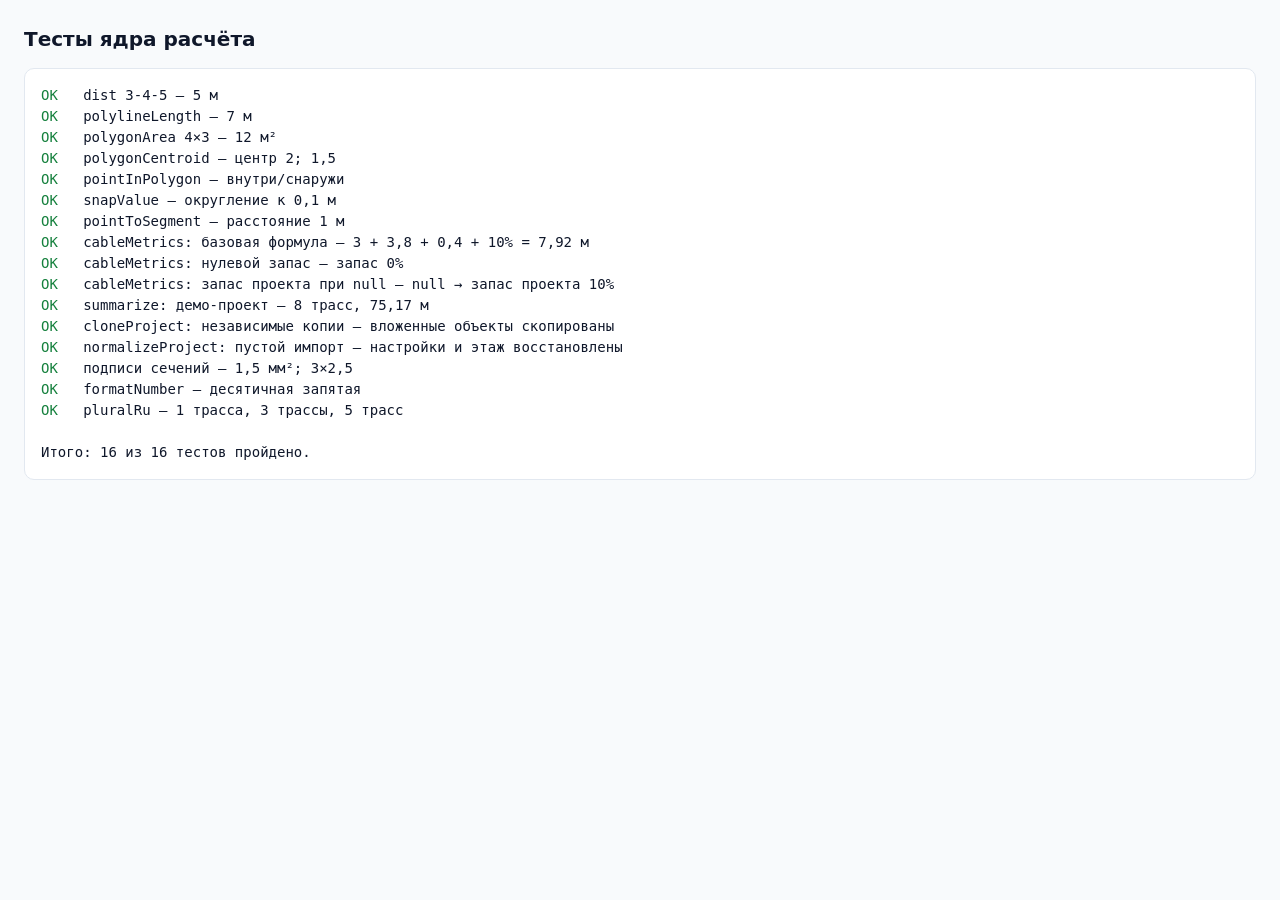
==== tests.html @ 00d1d7ba "Add files via upload" ====
<!doctype html>
<html lang="ru">
<head>
  <meta charset="utf-8">
  <meta name="viewport" content="width=device-width, initial-scale=1">
  <title>Тесты ядра — ЭлектроПлан</title>
  <style>
    body { font: 14px/1.5 system-ui, sans-serif; margin: 24px; background: #f8fafc; color: #0f172a; }
    h1 { font-size: 20px; }
    pre { background: #fff; border: 1px solid #e2e8f0; border-radius: 10px; padding: 16px; white-space: pre-wrap; }
    .ok { color: #15803d; }
    .fail { color: #b91c1c; }
  </style>
</head>
<body>
  <h1>Тесты ядра расчёта</h1>
  <pre id="out">Запуск…</pre>
  <script type="module">
    import {
      createDemoProject, cloneProject, normalizeProject, sectionLabel,
      getSectionInfo, cableSpecLabel
    } from "./js/model.js";
    import {
      dist, polylineLength, polygonArea, polygonCentroid, pointInPolygon,
      snapValue, pointToSegment, formatNumber, pluralRu
    } from "./js/geometry.js";
    import { cableMetrics, summarize } from "./js/calc.js";

    const results = [];
    function check(name, fn) {
      try {
        const detail = fn();
        results.push({ name, ok: true, detail: detail || "" });
      } catch (error) {
        results.push({ name, ok: false, detail: error.message });
      }
    }
    function assert(condition, message) {
      if (!condition) throw new Error(message || "Условие не выполнено");
    }
    function close(actual, expected, epsilon = 1e-9) {
      assert(Math.abs(actual - expected) < epsilon, `ожидалось ${expected}, получено ${actual}`);
    }

    check("dist 3-4-5", () => {
      close(dist({ x: 0, y: 0 }, { x: 3, y: 4 }), 5);
      return "5 м";
    });

    check("polylineLength", () => {
      close(polylineLength([{ x: 0, y: 0 }, { x: 3, y: 0 }, { x: 3, y: 4 }]), 7);
      return "7 м";
    });

    check("polygonArea 4×3", () => {
      close(polygonArea([
        { x: 0, y: 0 }, { x: 4, y: 0 }, { x: 4, y: 3 }, { x: 0, y: 3 }
      ]), 12);
      return "12 м²";
    });

    check("polygonCentroid", () => {
      const c = polygonCentroid([
        { x: 0, y: 0 }, { x: 4, y: 0 }, { x: 4, y: 3 }, { x: 0, y: 3 }
      ]);
      close(c.x, 2);
      close(c.y, 1.5);
      return "центр 2; 1,5";
    });

    check("pointInPolygon", () => {
      const square = [
        { x: 0, y: 0 }, { x: 4, y: 0 }, { x: 4, y: 3 }, { x: 0, y: 3 }
      ];
      assert(pointInPolygon({ x: 2, y: 1.5 }, square));
      assert(!pointInPolygon({ x: 5, y: 1.5 }, square));
      return "внутри/снаружи";
    });

    check("snapValue", () => {
      close(snapValue(0.26, 0.1), 0.3, 1e-9);
      close(snapValue(-0.04, 0.1), 0, 1e-9);
      return "округление к 0,1 м";
    });

    check("pointToSegment", () => {
      const r = pointToSegment({ x: 2, y: 1 }, { x: 0, y: 0 }, { x: 4, y: 0 });
      close(r.distance, 1);
      close(r.point.x, 2);
      close(r.point.y, 0);
      return "расстояние 1 м";
    });

    check("cableMetrics: базовая формула", () => {
      const floor = {
        devices: [
          { id: "d1", mountHeight: 0.3 },
          { id: "d2", mountHeight: 0.9 }
        ]
      };
      const cable = {
        points: [{ x: 0, y: 0 }, { x: 3, y: 0 }],
        routeHeight: 2.5,
        startDeviceId: "d1",
        endDeviceId: "d2",
        section: 2.5,
        cores: 3
      };
      const m = cableMetrics(cable, floor, {
        reservePercent: 10, deviceSlack: 0.2
      });
      close(m.plan, 3);
      close(m.vertical, 3.8);
      close(m.slack, 0.4);
      close(m.subtotal, 7.2);
      close(m.reserve, 0.72);
      close(m.total, 7.92);
      return "3 + 3,8 + 0,4 + 10% = 7,92 м";
    });

    check("cableMetrics: нулевой запас", () => {
      const floor = { devices: [{ id: "d1", mountHeight: 0.3 }] };
      const cable = {
        points: [{ x: 0, y: 0 }, { x: 3, y: 0 }],
        routeHeight: 2.5,
        startDeviceId: "d1",
        endDeviceId: null,
        reservePercent: 0,
        section: 1.5,
        cores: 3
      };
      const m = cableMetrics(cable, floor, { reservePercent: 10, deviceSlack: 0.2 });
      close(m.total, 3 + 2.2 + 0.2);
      return "запас 0%";
    });

    check("cableMetrics: запас проекта при null", () => {
      const floor = { devices: [{ id: "d1", mountHeight: 0.3 }] };
      const cable = {
        points: [{ x: 0, y: 0 }, { x: 3, y: 0 }],
        routeHeight: 2.5,
        startDeviceId: "d1",
        endDeviceId: null,
        reservePercent: null,
        section: 1.5,
        cores: 3
      };
      const m = cableMetrics(cable, floor, { reservePercent: 10, deviceSlack: 0.2 });
      close(m.reservePercent, 10);
      close(m.subtotal, 5.4);
      close(m.total, 5.94);
      return "null → запас проекта 10%";
    });

    check("summarize: демо-проект", () => {
      const project = createDemoProject();
      const floor = project.floors[0];
      const s = summarize(project, floor);
      assert(s.routes.length === 8, "должно быть 8 трасс");
      assert(s.bySection.length === 2, "должно быть 2 сечения");
      assert(s.bySection.some((item) => item.section === 1.5));
      assert(s.bySection.some((item) => item.section === 2.5));
      assert(s.totals.total > 0, "итог должен быть больше нуля");
      return `${s.routes.length} трасс, ${formatNumber(s.totals.total)} м`;
    });

    check("cloneProject: независимые копии", () => {
      const project = createDemoProject();
      const copy = cloneProject(project);
      copy.floors[0].walls[0].a.x = 99;
      assert(project.floors[0].walls[0].a.x !== 99, "оригинал изменился");
      return "вложенные объекты скопированы";
    });

    check("normalizeProject: пустой импорт", () => {
      const project = normalizeProject({ name: "Импорт" });
      assert(project.floors.length === 1);
      assert(project.settings.grid === 0.1);
      assert(project.activeFloorId === project.floors[0].id);
      return "настройки и этаж восстановлены";
    });

    check("подписи сечений", () => {
      assert(sectionLabel(1.5) === "1,5 мм²");
      assert(getSectionInfo(2.5).color === "#2563eb");
      assert(cableSpecLabel({ section: 2.5, cores: 3 }) === "3×2,5");
      return "1,5 мм²; 3×2,5";
    });

    check("formatNumber", () => {
      assert(formatNumber(2.5) === "2,50");
      assert(formatNumber(0) === "0,00");
      return "десятичная запятая";
    });

    check("pluralRu", () => {
      assert(pluralRu(1, "трасса", "трассы", "трасс") === "трасса");
      assert(pluralRu(3, "трасса", "трассы", "трасс") === "трассы");
      assert(pluralRu(5, "трасса", "трассы", "трасс") === "трасс");
      assert(pluralRu(11, "трасса", "трассы", "трасс") === "трасс");
      assert(pluralRu(22, "трасса", "трассы", "трасс") === "трассы");
      return "1 трасса, 3 трассы, 5 трасс";
    });

    const failed = results.filter((result) => !result.ok);
    const out = document.getElementById("out");
    out.innerHTML = results.map((result) => {
      const mark = result.ok ? "OK  " : "FAIL";
      const cls = result.ok ? "ok" : "fail";
      return `<span class="${cls}">${mark}</span> ${result.name}${result.detail ? " — " + result.detail : ""}`;
    }).join("\n");
    out.innerHTML += `\n\nИтого: ${results.length - failed.length} из ${results.length} тестов пройдено.`;
    document.title = failed.length === 0 ? "OK" : "FAIL";
    window.__testResults = results;
    console.log("TEST_RESULTS", JSON.stringify(results));
  </script>
</body>
</html>
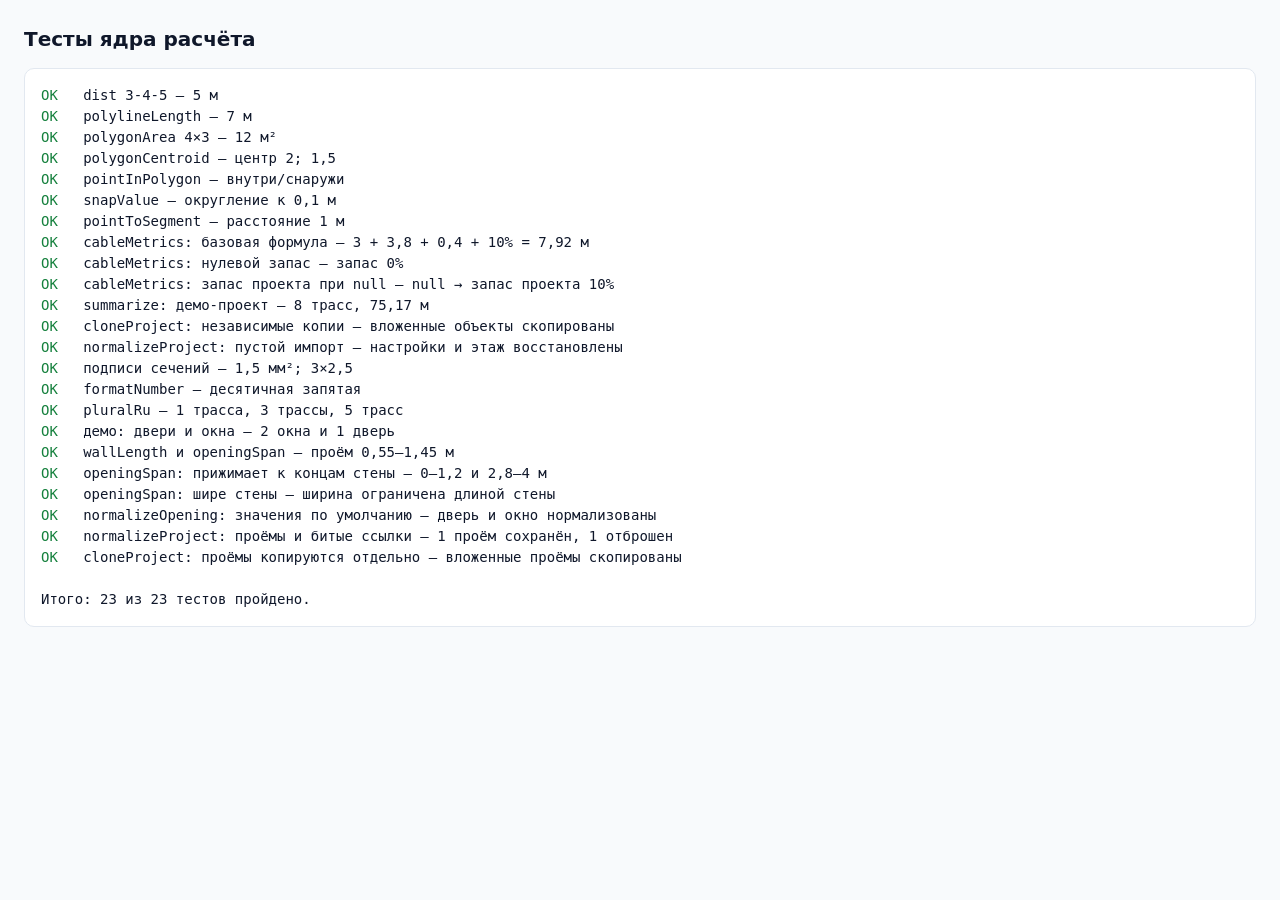
==== commit 45e06618: "Add files via upload" ====
--- a/tests.html
+++ b/tests.html
@@ -18,7 +18,8 @@
   <script type="module">
     import {
       createDemoProject, cloneProject, normalizeProject, sectionLabel,
-      getSectionInfo, cableSpecLabel
+      getSectionInfo, cableSpecLabel, getOpeningType, wallLength,
+      openingSpan, normalizeOpening
     } from "./js/model.js";
     import {
       dist, polylineLength, polygonArea, polygonCentroid, pointInPolygon,
@@ -202,6 +203,86 @@
       return "1 трасса, 3 трассы, 5 трасс";
     });
 
+    check("демо: двери и окна", () => {
+      const project = createDemoProject();
+      const openings = project.floors[0].openings;
+      assert(openings.length === 3, "должно быть 3 проёма");
+      assert(openings.filter((item) => item.type === "window").length === 2, "должно быть 2 окна");
+      assert(openings.filter((item) => item.type === "door").length === 1, "должна быть 1 дверь");
+      return "2 окна и 1 дверь";
+    });
+
+    check("wallLength и openingSpan", () => {
+      const wall = { a: { x: 0, y: 0 }, b: { x: 5, y: 0 } };
+      close(wallLength(wall), 5);
+      const span = openingSpan({ type: "door", offset: 1, width: 0.9 }, wall);
+      close(span.length, 5);
+      close(span.width, 0.9);
+      close(span.start, 0.55);
+      close(span.end, 1.45);
+      return "проём 0,55–1,45 м";
+    });
+
+    check("openingSpan: прижимает к концам стены", () => {
+      const wall = { a: { x: 0, y: 0 }, b: { x: 4, y: 0 } };
+      const nearStart = openingSpan({ type: "window", offset: 0, width: 1.2 }, wall);
+      close(nearStart.start, 0);
+      close(nearStart.end, 1.2);
+      const nearEnd = openingSpan({ type: "window", offset: 4, width: 1.2 }, wall);
+      close(nearEnd.start, 2.8);
+      close(nearEnd.end, 4);
+      return "0–1,2 и 2,8–4 м";
+    });
+
+    check("openingSpan: шире стены", () => {
+      const wall = { a: { x: 0, y: 0 }, b: { x: 1, y: 0 } };
+      const span = openingSpan({ type: "window", offset: 0.5, width: 3 }, wall);
+      assert(span.width <= 0.98, "ширина должна ужаться по стене");
+      close(span.start, 0.01);
+      close(span.end, 0.99);
+      return "ширина ограничена длиной стены";
+    });
+
+    check("normalizeOpening: значения по умолчанию", () => {
+      const wall = { a: { x: 0, y: 0 }, b: { x: 6, y: 0 } };
+      const door = normalizeOpening({ wallId: "w1", type: "door", width: 99, height: -1 }, wall);
+      assert(door.type === "door");
+      close(door.width, 4);
+      close(door.height, 0.3);
+      close(door.sill, 0);
+      assert(door.hinge === "start" && door.swing === 1);
+      const window = normalizeOpening({ wallId: "w1", type: "window" }, wall);
+      close(window.width, 1.2);
+      close(window.height, 1.4);
+      close(window.sill, 0.9);
+      return "дверь и окно нормализованы";
+    });
+
+    check("normalizeProject: проёмы и битые ссылки", () => {
+      const project = normalizeProject({
+        floors: [{
+          walls: [{ id: "w1", a: { x: 0, y: 0 }, b: { x: 4, y: 0 } }],
+          openings: [
+            { id: "o1", wallId: "w1", type: "window", offset: 2 },
+            { id: "o2", wallId: "missing", type: "door", offset: 1 }
+          ]
+        }]
+      });
+      const openings = project.floors[0].openings;
+      assert(openings.length === 1, "проём с несуществующей стеной должен отбрасываться");
+      assert(openings[0].id === "o1");
+      close(openings[0].width, 1.2);
+      return "1 проём сохранён, 1 отброшен";
+    });
+
+    check("cloneProject: проёмы копируются отдельно", () => {
+      const project = createDemoProject();
+      const copy = cloneProject(project);
+      copy.floors[0].openings[0].width = 9;
+      assert(project.floors[0].openings[0].width !== 9, "оригинал изменился");
+      return "вложенные проёмы скопированы";
+    });
+
     const failed = results.filter((result) => !result.ok);
     const out = document.getElementById("out");
     out.innerHTML = results.map((result) => {
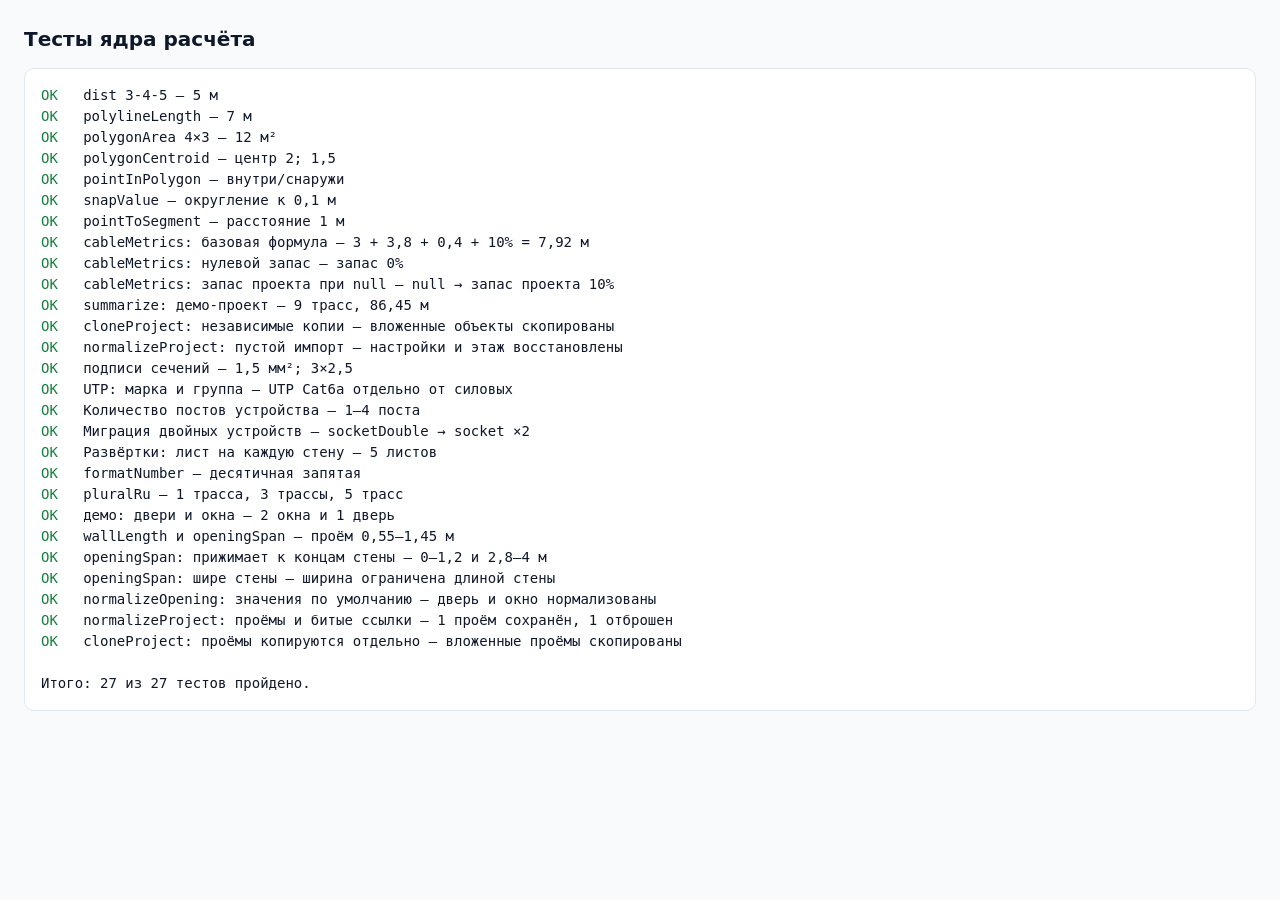
==== commit 8e1a65db: "Add files via upload" ====
--- a/tests.html
+++ b/tests.html
@@ -19,13 +19,15 @@
     import {
       createDemoProject, cloneProject, normalizeProject, sectionLabel,
       getSectionInfo, cableSpecLabel, getOpeningType, wallLength,
-      openingSpan, normalizeOpening
+      openingSpan, normalizeOpening, getDeviceGangs, deviceTypeLabel,
+      getCableKind, getUtpCategory
     } from "./js/model.js";
     import {
       dist, polylineLength, polygonArea, polygonCentroid, pointInPolygon,
       snapValue, pointToSegment, formatNumber, pluralRu
     } from "./js/geometry.js";
-    import { cableMetrics, summarize } from "./js/calc.js";
+    import { cableMetrics, summarize, summarizeProject } from "./js/calc.js";
+    import { buildElevationsMarkup } from "./js/elevations.js";
 
     const results = [];
     function check(name, fn) {
@@ -157,10 +159,11 @@
       const project = createDemoProject();
       const floor = project.floors[0];
       const s = summarize(project, floor);
-      assert(s.routes.length === 8, "должно быть 8 трасс");
-      assert(s.bySection.length === 2, "должно быть 2 сечения");
+      assert(s.routes.length === 9, "должно быть 9 трасс");
+      assert(s.bySection.length === 2, "должно быть 2 силовых сечения");
       assert(s.bySection.some((item) => item.section === 1.5));
       assert(s.bySection.some((item) => item.section === 2.5));
+      assert(s.bySpec.some((item) => item.kind === "utp"), "должна быть UTP-трасса");
       assert(s.totals.total > 0, "итог должен быть больше нуля");
       return `${s.routes.length} трасс, ${formatNumber(s.totals.total)} м`;
     });
@@ -186,6 +189,52 @@
       assert(getSectionInfo(2.5).color === "#2563eb");
       assert(cableSpecLabel({ section: 2.5, cores: 3 }) === "3×2,5");
       return "1,5 мм²; 3×2,5";
+    });
+
+    check("UTP: марка и группа", () => {
+      const cable = { kind: "utp", category: "Cat6a", section: 0, cores: 0 };
+      assert(getCableKind(cable) === "utp");
+      assert(getUtpCategory(cable).label === "UTP Cat6a");
+      assert(cableSpecLabel(cable) === "UTP Cat6a");
+      const project = summarizeProject(createDemoProject());
+      assert(project.bySpec.filter((item) => item.kind === "utp").length === 1);
+      assert(project.totals.total > 0);
+      return "UTP Cat6a отдельно от силовых";
+    });
+
+    check("Количество постов устройства", () => {
+      assert(getDeviceGangs({ type: "socket", gangs: 3 }) === 3);
+      assert(getDeviceGangs({ type: "switch", gangs: 99 }) === 4);
+      assert(getDeviceGangs({ type: "network", gangs: 4 }) === 1);
+      assert(deviceTypeLabel({ type: "socket", gangs: 2 }) === "Розетка ×2");
+      return "1–4 поста";
+    });
+
+    check("Миграция двойных устройств", () => {
+      const project = normalizeProject({
+        floors: [{
+          walls: [],
+          devices: [
+            { id: "d1", type: "socketDouble", x: 1, y: 1 },
+            { id: "d2", type: "switchDouble", x: 2, y: 1 }
+          ],
+          cables: []
+        }]
+      });
+      const [socket, sw] = project.floors[0].devices;
+      assert(socket.type === "socket" && socket.gangs === 2);
+      assert(sw.type === "switch" && sw.gangs === 2);
+      return "socketDouble → socket ×2";
+    });
+
+    check("Развёртки: лист на каждую стену", () => {
+      const project = createDemoProject();
+      const floor = project.floors[0];
+      const markup = buildElevationsMarkup(project, floor);
+      const sheets = (markup.match(/class="elevation-sheet"/g) || []).length;
+      assert(sheets === floor.walls.length, "число листов должно совпадать с числом стен");
+      assert(markup.includes("Развёртка стены"));
+      return `${sheets} листов`;
     });
 
     check("formatNumber", () => {
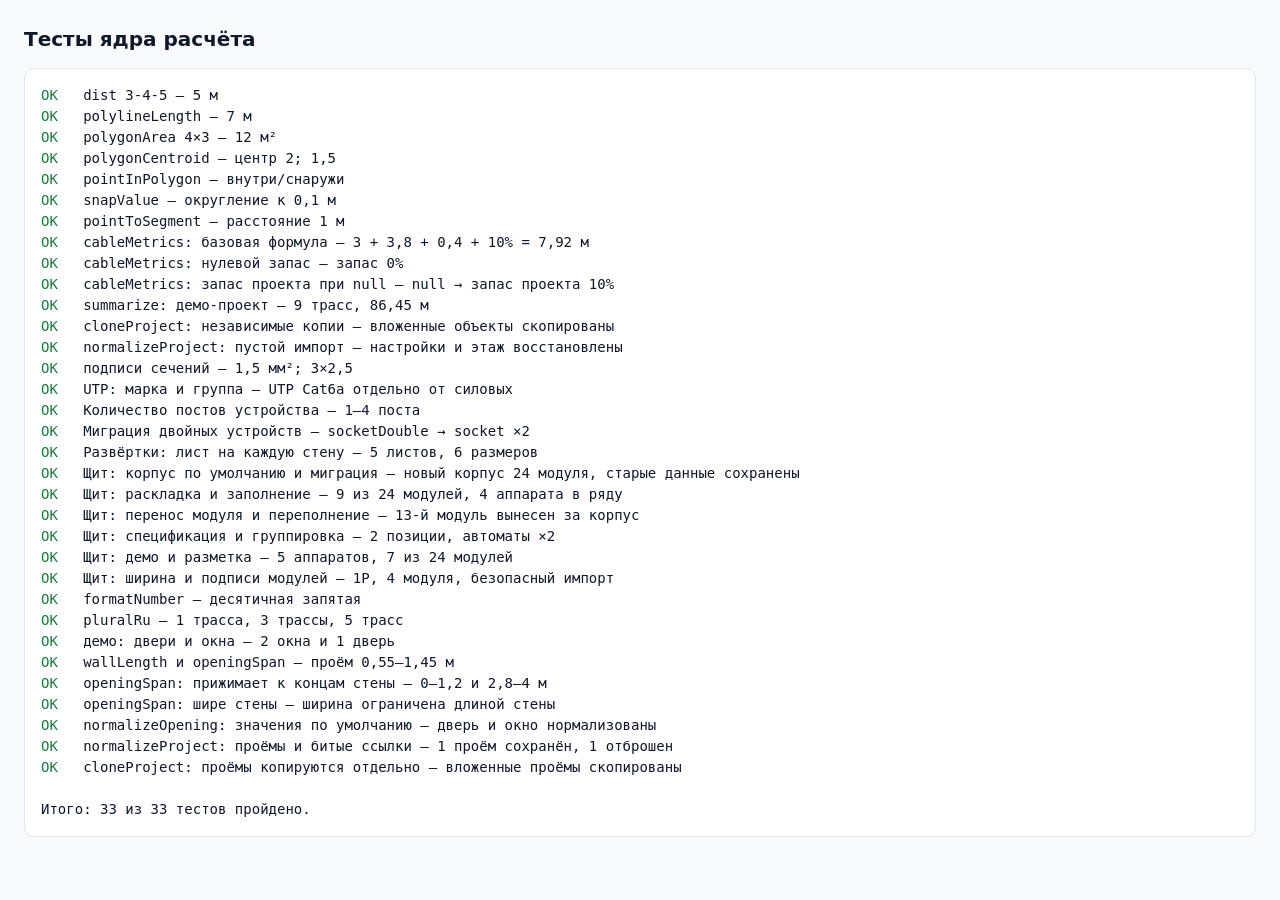
==== commit 4ee5d6da: "Add files via upload" ====
--- a/tests.html
+++ b/tests.html
@@ -20,7 +20,8 @@
       createDemoProject, cloneProject, normalizeProject, sectionLabel,
       getSectionInfo, cableSpecLabel, getOpeningType, wallLength,
       openingSpan, normalizeOpening, getDeviceGangs, deviceTypeLabel,
-      getCableKind, getUtpCategory
+      getCableKind, getUtpCategory, createPanelModule, panelModuleWidth,
+      panelModuleSpec, normalizePanel
     } from "./js/model.js";
     import {
       dist, polylineLength, polygonArea, polygonCentroid, pointInPolygon,
@@ -28,6 +29,7 @@
     } from "./js/geometry.js";
     import { cableMetrics, summarize, summarizeProject } from "./js/calc.js";
     import { buildElevationsMarkup } from "./js/elevations.js";
+    import { buildPanelBom, buildPanelMarkup, panelStats } from "./js/panel.js";
 
     const results = [];
     function check(name, fn) {
@@ -163,6 +165,8 @@
       assert(s.bySection.length === 2, "должно быть 2 силовых сечения");
       assert(s.bySection.some((item) => item.section === 1.5));
       assert(s.bySection.some((item) => item.section === 2.5));
+      assert(s.bySection.every((item) => item.label && item.color), "у сечений должны быть подпись и цвет");
+      assert(s.bySection.find((item) => item.section === 1.5).label === "1,5 мм²");
       assert(s.bySpec.some((item) => item.kind === "utp"), "должна быть UTP-трасса");
       assert(s.totals.total > 0, "итог должен быть больше нуля");
       return `${s.routes.length} трасс, ${formatNumber(s.totals.total)} м`;
@@ -232,9 +236,97 @@
       const floor = project.floors[0];
       const markup = buildElevationsMarkup(project, floor);
       const sheets = (markup.match(/class="elevation-sheet"/g) || []).length;
+      const dimensions = (markup.match(/class="dimension device-dimension"/g) || []).length;
       assert(sheets === floor.walls.length, "число листов должно совпадать с числом стен");
       assert(markup.includes("Развёртка стены"));
-      return `${sheets} листов`;
+      assert(dimensions >= 5, "должны быть размеры от стены до розеток и выключателей");
+      assert(markup.includes("Размеры на стене"), "подпись листа должна пояснять размеры на стене");
+      return `${sheets} листов, ${dimensions} размеров`;
+    });
+
+    check("Щит: корпус по умолчанию и миграция", () => {
+      const project = normalizeProject({ name: "Без щита" });
+      assert(project.panel, "панель щита должна создаваться автоматически");
+      assert(project.panel.columns === 12 && project.panel.rows === 2);
+      assert(project.panel.modules.length === 0);
+      const legacy = normalizeProject({ name: "Старый", panel: { columns: 18, rows: 3 } });
+      assert(legacy.panel.columns === 18 && legacy.panel.rows === 3);
+      return "новый корпус 24 модуля, старые данные сохранены";
+    });
+
+    check("Щит: раскладка и заполнение", () => {
+      const project = createDemoProject();
+      project.panel.columns = 12;
+      project.panel.rows = 2;
+      project.panel.modules = [
+        createPanelModule("breaker1"),
+        createPanelModule("breaker2"),
+        createPanelModule("rcd2"),
+        createPanelModule("meter")
+      ];
+      const stats = panelStats(project);
+      assert(stats.used === 9, `занято ${stats.used}, ожидалось 9`);
+      assert(stats.free === 15, `свободно ${stats.free}, ожидалось 15`);
+      assert(stats.overflow === 0);
+      assert(stats.displayRows.length === 2);
+      assert(stats.displayRows[0].length === 4, "в первом ряду должно быть 4 модуля");
+      return "9 из 24 модулей, 4 аппарата в ряду";
+    });
+
+    check("Щит: перенос модуля и переполнение", () => {
+      const project = createDemoProject();
+      project.panel.columns = 12;
+      project.panel.rows = 1;
+      project.panel.modules = Array.from({ length: 13 }, () => createPanelModule("breaker1"));
+      const stats = panelStats(project);
+      assert(stats.used === 13);
+      assert(stats.capacity === 12);
+      assert(stats.overflow === 1);
+      assert(stats.displayRows.length === 2, "лишний модуль должен уйти на второй ряд");
+      assert(stats.displayRows[0].length === 12);
+      assert(stats.displayRows[1].length === 1);
+      return "13-й модуль вынесен за корпус";
+    });
+
+    check("Щит: спецификация и группировка", () => {
+      const project = createDemoProject();
+      project.panel.modules = [
+        createPanelModule("breaker1", { rating: 16, circuit: "Розетки" }),
+        createPanelModule("breaker1", { rating: 16, circuit: "Кухня" }),
+        createPanelModule("rcd2", { rating: 40, leakage: 30, circuit: "Розетки" })
+      ];
+      const bom = buildPanelBom(project.panel);
+      assert(bom.length === 2, "одинаковые автоматы должны группироваться");
+      const breaker = bom.find((item) => item.label.includes("Автомат"));
+      assert(breaker.count === 2 && breaker.width === 2);
+      assert(breaker.circuits.length === 2, "цепи должны объединяться");
+      const rcd = bom.find((item) => item.label.includes("УЗО"));
+      assert(rcd.count === 1 && rcd.width === 2);
+      return "2 позиции, автоматы ×2";
+    });
+
+    check("Щит: демо и разметка", () => {
+      const project = createDemoProject();
+      const stats = panelStats(project);
+      assert(stats.moduleCount === 5, "в демо должно быть 5 аппаратов");
+      assert(stats.used === 7, `занято ${stats.used}, ожидалось 7`);
+      assert(stats.free === 17);
+      assert(stats.overflow === 0);
+      const markup = buildPanelMarkup(project);
+      assert(markup.includes("Спецификация щита"));
+      assert(markup.includes("Цепи проекта"));
+      assert(markup.includes("panel-module"));
+      return `${stats.moduleCount} аппаратов, ${stats.used} из ${stats.capacity} модулей`;
+    });
+
+    check("Щит: ширина и подписи модулей", () => {
+      assert(panelModuleWidth({ type: "meter" }) === 4);
+      assert(panelModuleWidth({ type: "breaker1" }) === 1);
+      assert(panelModuleSpec(createPanelModule("breaker1", { rating: 16 })) === "Автомат 1P · C16");
+      assert(panelModuleSpec(createPanelModule("rcd2", { rating: 40, leakage: 30 })) === "УЗО 2P · 40 А · 30 мА");
+      const fallback = normalizePanel({ modules: [{ type: "unknown" }] });
+      assert(fallback.modules[0].type === "other");
+      return "1P, 4 модуля, безопасный импорт";
     });
 
     check("formatNumber", () => {
